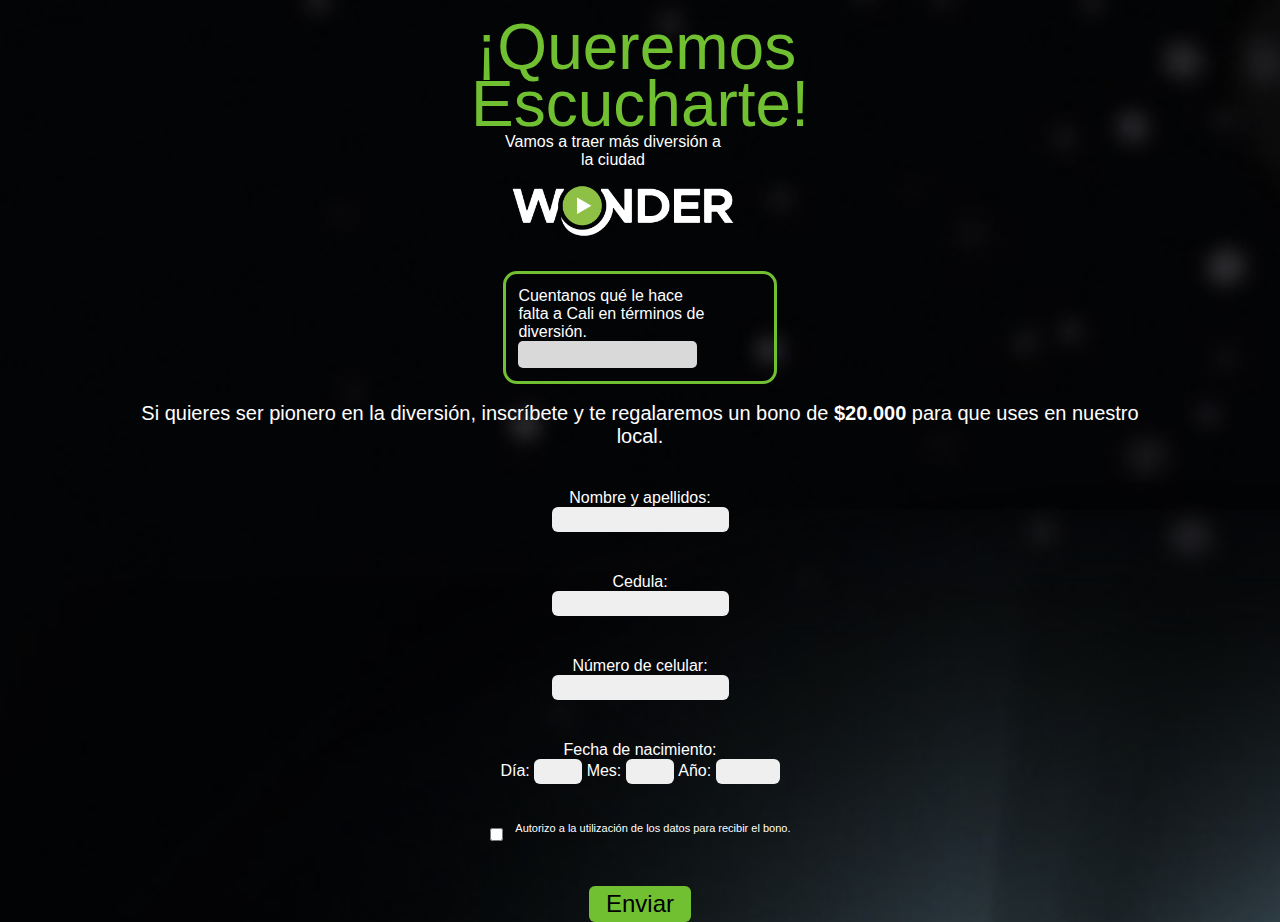
==== index.html @ 9c40bf86 "cambio de idea" ====
<!DOCTYPE html>
<html lang="es">

<head>
  <meta charset="UTF-8">
  <meta name="viewport" content="width=device-width, initial-scale=1.0">
  <title>Formulario de Adivinanza</title>
  <link rel="stylesheet" href="style.css">
  <link rel="stylesheet" href="responsive.css">
</head>

<body class="container">
  <div id="overlay" style="display: none;"></div>
<div id="loading-indicator" style="display: none;">
  <div class="spinner"></div>
</div>

  <div class="contTodo">
    <h2 class="greenColor lightfont"><strong class="reduceSpace">¡</strong>Queremos<strong class="increaseSpace"><br>
      
        Escucharte!</strong> </h2>

    <div class="textParrafo">
      <span class="extraLightfont ">Vamos a traer más diversión a la ciudad  </span>
      

      <img src="imagenes/wonder.png" alt="" style="
    width: 250px;
">

      
    </div>
    <form
      action=""
      method="post"
      name="contact-form"
      >

      <div class="apuestaConten">
        
      <p class="extraLightfont">Cuentanos qué le hace falta a Cali en términos de diversión. </p>
      <input type="text" id="apuesta" name="apuesta" required>
      </div>

      <p class="pParrafo txtCenter">Si quieres ser pionero en la diversión, inscríbete y te regalaremos un bono de <strong>$20.000</strong> para que uses en nuestro local.</p>
      <label class="lightfont" for="nombre">Nombre y apellidos:</label>
      <input type="text" id="nombre" name="nombre" required>
      <label class="lightfont" for="cedula">Cedula:</label>
      <input type="email" id="correo" name="correo" required>
      <label class="lightfont" for="celular">Número de celular:</label>
      <input type="tel" id="celular" name="celular" required>
      <label class="lightfont" for="fecha">Fecha de nacimiento:</label>
      <div><label class="lightfont" for="dia">Día:</label>
        <input type="number" id="dia" name="dia" min="1" max="31" required>
        <label class="lightfont" for="mes">Mes:</label>
        <input type="number" id="mes" name="mes" min="1" max="12" required>
        <label class="lightfont" for="anio">Año:</label>
        <input type="number" id="anio" name="anio" min="1900" max="2100" required>
        </div>
      <div id="cbTratamiento">
        <input type="checkbox" id="autorizacion" name="autorizacion" required>
        <label for="autorizacion" style="
    margin-left: 1vw;
">Autorizo a la utilización de los datos para recibir el bono.</label>
      </div>
      
      <button type="submit">Enviar</button>
    </form>
  </div>
  <script src="form.js"></script>
</body>

</html>
---- style.css ----
*{
    margin: 0;
    padding: 0;
}

.container{
    background-image: url(imagenes/fondo.jpg);
    background-size: cover;
    color: white;
    font-family: "averta", sans-serif;
    padding: 0px 10% 0 10%;
    display: flex;
    flex-direction: column;
    align-content: center;
    justify-content: center;
    height: 100vh;
    width: 80%;
}
h2.greenColor.lightfont strong.reduceSpace {
    padding-left: 5px; /* ajusta según sea necesario */
}


.txtCenter{
    text-align: center;
}
.greenColor{
    color: #70C032;
}

.lightfont{
 font-weight: 300;
 margin-top: 4%;
}
.extraLightfont{
    font-weight: 100;
   }

.boldfont{
 font-weight: 700;
}
h2{
    font-size: 64px;
    line-height: 89%;
}
.textParrafo{
    display: flex;
    flex-direction: column;
    text-align: center;
}

.pParrafo{
    font-size: 20px;
}
.sParrafo{
    font-size: 22px;
    line-height: 23px;
}
.tParrafo{
    font-size: 36px;
    line-height: 30px;
}
.cParrafo{
    font-size: 40px;
    line-height: 41px;
}
.qParrafo{
    font-size: 28px;
    line-height: 27px;
}
.apuestaConten{
    border: 3px solid #70C032;
    border-radius: 14px;
    padding: 1vw;
    width: 47vw;
    margin: 2vh;
    display: flex;
    flex-direction: column;
    align-content: center;
    align-items: flex-start;

}
.contTodo{
    display: flex;
    flex-direction: column;
    align-content: center;
    align-items: center;
}
/* Estilos para el div de superposición */
#overlay {
    position: fixed;
    top: 0;
    left: 0;
    width: 100%;
    height: 100%;
    background-color: rgba(0, 0, 0, 0.5); /* Fondo oscuro semi-transparente */
    z-index: 1000; /* Asegura que esté por encima de otros elementos */
  }
  
  /* Estilos para el círculo de carga */
  #loading-indicator {
    position: fixed;
    top: 50%;
    left: 50%;
    transform: translate(-50%, -50%);
    z-index: 1001; /* Asegura que esté por encima del div de superposición */
  }
  
  .spinner {
    border: 6px solid rgba(0, 0, 0, 0.1);
    border-left-color: #70C032;
    border-radius: 50%;
    width: 60px;
    height: 60px;
    animation: spin 3s linear infinite;
  }
  
  @keyframes spin {
    0% { transform: rotate(0deg); }
    100% { transform: rotate(360deg); }
  }
  
form{

display: flex;

flex-direction: column;

align-content: center;

align-items: center;
}

#apuesta{
    background: #D9D9D9;
    border-radius: 5px;
    padding: 1px;
}

input{
    height: 25px;
    border: none;
    border-radius: 6px;
    background: #efefef;
}
#cbTratamiento{
    display: flex;
    flex-direction: row;
    align-content: center;
    align-items: flex-start;
    font-size: 11px;
    margin: 3vw;
}
button{
    background: #70C032;
     height: 4vh;
    width: 24vw;
    border:none;
border-radius: 6px;
    font-size:24px;
    
}
---- responsive.css ----
/* Estilos para smartphones en modo vertical */
@media only screen and (max-width: 480px) {
    .pParrafo{
        font-size: 16px;
    }
    .sParrafo{
        font-size: 18px;
        line-height: 23px;
    }
    .tParrafo{
        font-size: 30px;
        line-height: 30px;
    }
    .cParrafo{
        font-size: 34px;
        line-height: 30px;
    }
    .qParrafo{
        font-size: 23px;
        line-height: 27px;
    }
    .apuestaConten{
        border: 3px solid #70C032;
        border-radius: 14px;
        padding: 1vw;
        width: 52vw;
        margin: 0vh 0 2vh  0;
        display: flex;
        flex-direction: column;
        align-content: center;
        align-items: center;
    }
    .extraLightfont{
        font-weight: 100;
        font-size: 15px;
       }
       h2 {
        font-size: 51px;
        line-height: 89%;
    }
}

/* Estilos para smartphones en modo horizontal */
@media only screen and (min-width: 481px) and (max-width: 767px) {
    /* Tus estilos aquí */
}

/* Estilos para smartphones en modo horizontal o vertical */
@media only screen and (min-width: 767px) {
    .extraLightfont {
        font-weight: 100;
        width: 81%;
    }
    button {
        background: #70C032;
        height: 4vh;
        width: 8vw;
        border: none;
        border-radius: 6px;
        font-size: 24px;
    }
    .apuestaConten {
    border: 3px solid #70C032;
    border-radius: 14px;
    padding: 1vw;
    width: 19vw;
    margin: 2vh;
    display: flex;
    flex-direction: column;
    align-content: center;
    align-items: flex-start;
}
}
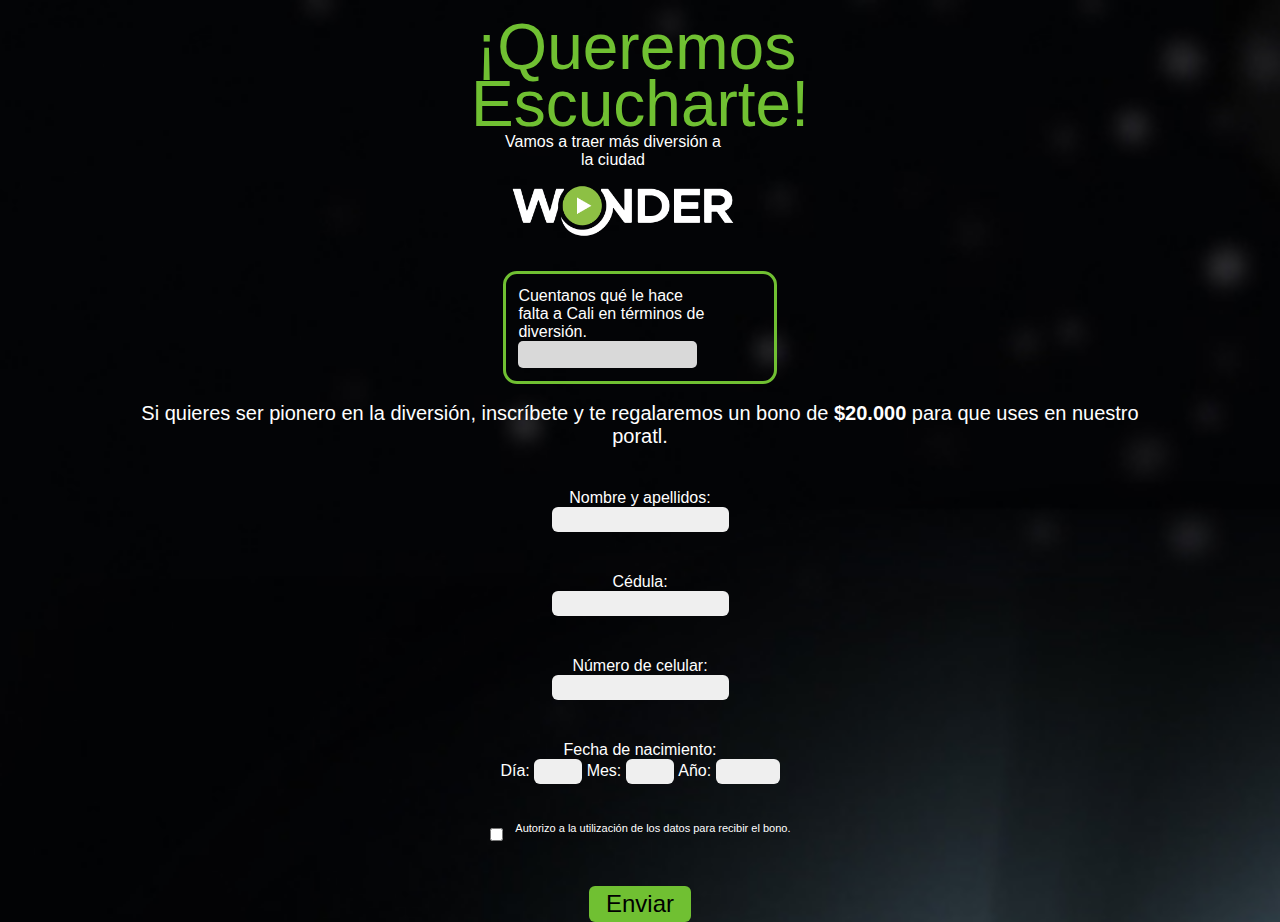
==== commit 45ff0de5: "tildes" ====
--- a/index.html
+++ b/index.html
@@ -42,10 +42,10 @@
       <input type="text" id="apuesta" name="apuesta" required>
       </div>
 
-      <p class="pParrafo txtCenter">Si quieres ser pionero en la diversión, inscríbete y te regalaremos un bono de <strong>$20.000</strong> para que uses en nuestro local.</p>
+      <p class="pParrafo txtCenter">Si quieres ser pionero en la diversión, inscríbete y te regalaremos un bono de <strong>$20.000</strong> para que uses en nuestro poratl.</p>
       <label class="lightfont" for="nombre">Nombre y apellidos:</label>
       <input type="text" id="nombre" name="nombre" required>
-      <label class="lightfont" for="cedula">Cedula:</label>
+      <label class="lightfont" for="cedula">Cédula:</label>
       <input type="email" id="correo" name="correo" required>
       <label class="lightfont" for="celular">Número de celular:</label>
       <input type="tel" id="celular" name="celular" required>
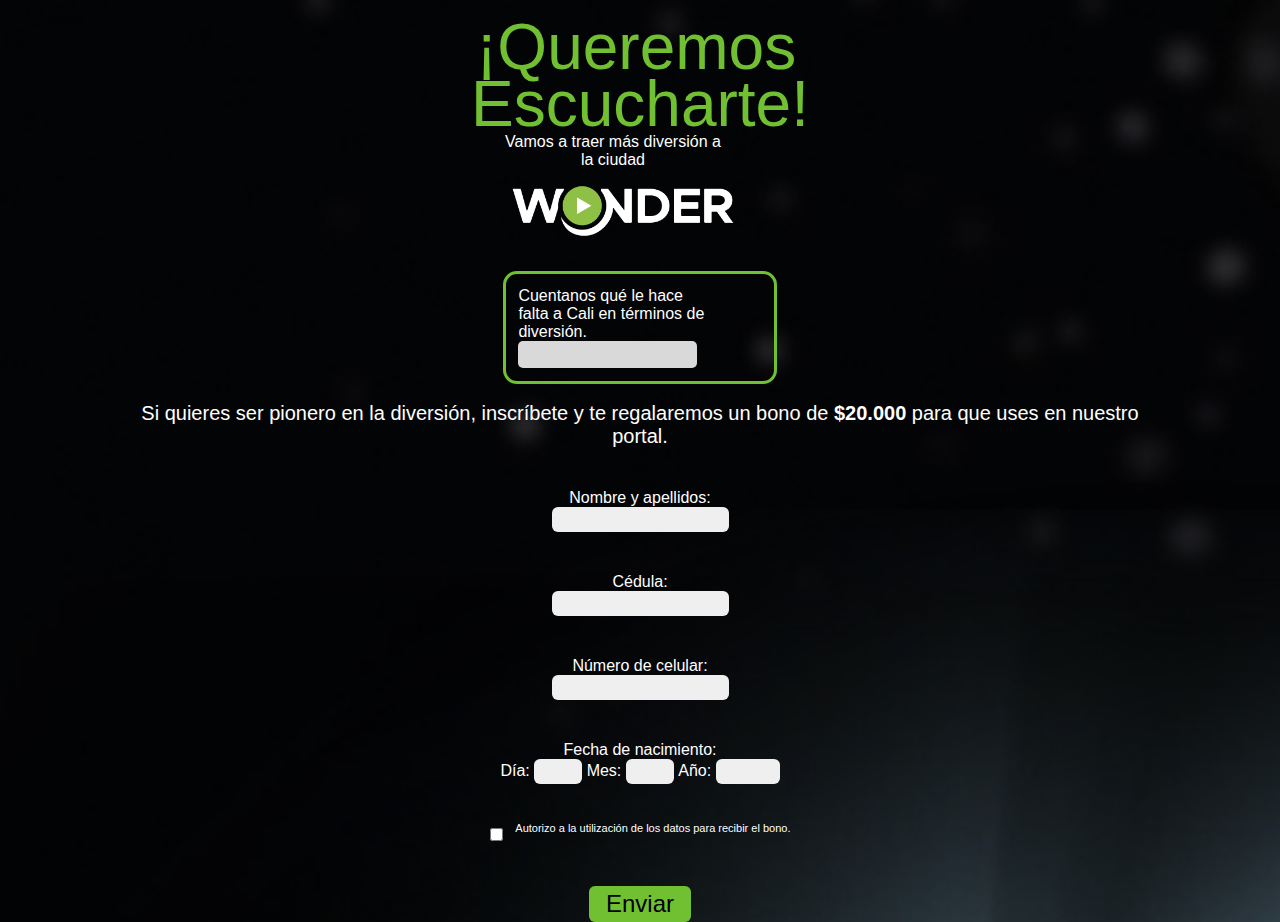
==== commit bd32e671: "cambio local por portal" ====
--- a/index.html
+++ b/index.html
@@ -42,7 +42,7 @@
       <input type="text" id="apuesta" name="apuesta" required>
       </div>
 
-      <p class="pParrafo txtCenter">Si quieres ser pionero en la diversión, inscríbete y te regalaremos un bono de <strong>$20.000</strong> para que uses en nuestro poratl.</p>
+      <p class="pParrafo txtCenter">Si quieres ser pionero en la diversión, inscríbete y te regalaremos un bono de <strong>$20.000</strong> para que uses en nuestro portal.</p>
       <label class="lightfont" for="nombre">Nombre y apellidos:</label>
       <input type="text" id="nombre" name="nombre" required>
       <label class="lightfont" for="cedula">Cédula:</label>
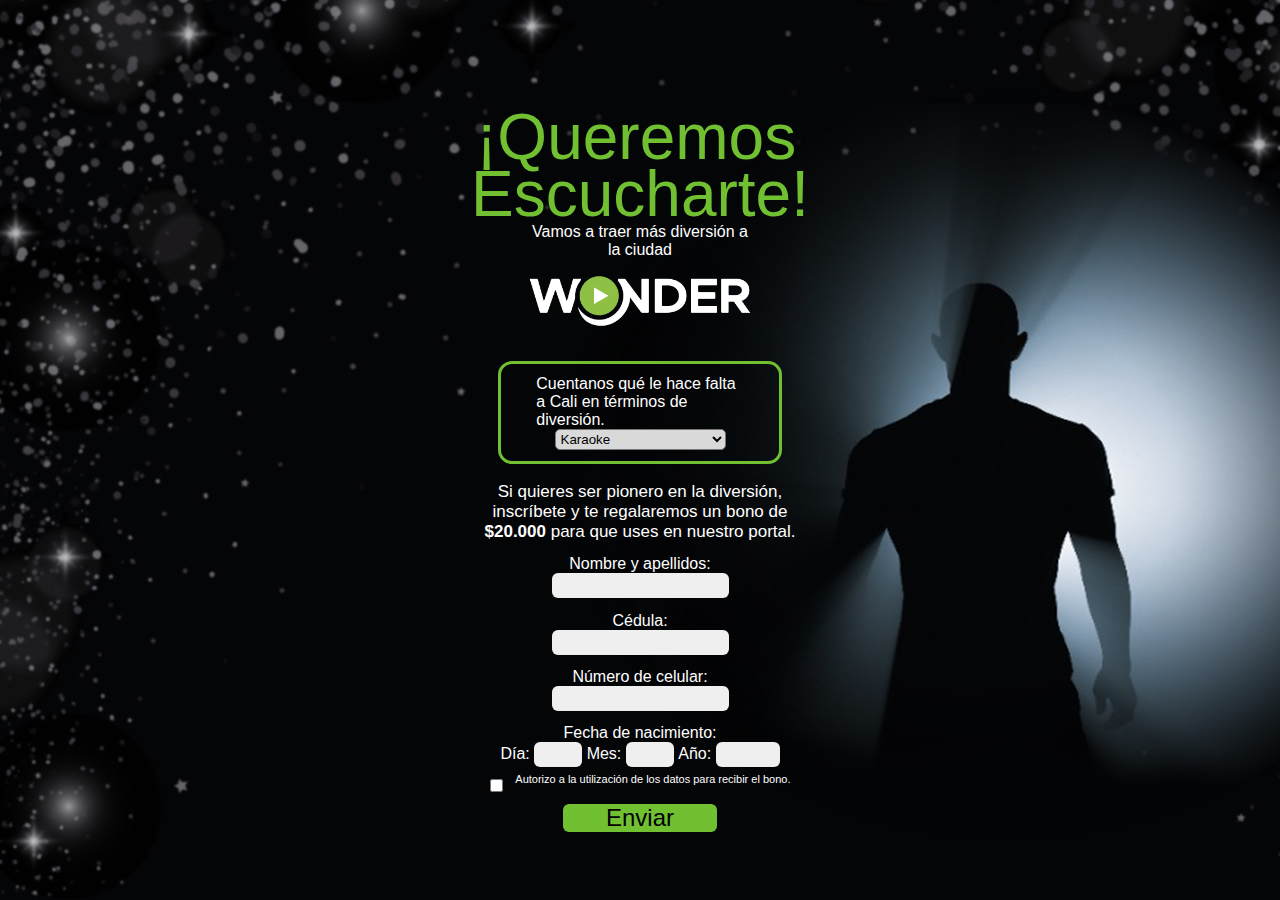
==== commit d2cf6b4c: "final" ====
--- a/index.html
+++ b/index.html
@@ -11,63 +11,94 @@
 
 <body class="container">
   <div id="overlay" style="display: none;"></div>
-<div id="loading-indicator" style="display: none;">
-  <div class="spinner"></div>
-</div>
+  <div id="loading-indicator" style="display: none;">
+      <div class="spinner"></div>
+  </div>
 
   <div class="contTodo">
-    <h2 class="greenColor lightfont"><strong class="reduceSpace">¡</strong>Queremos<strong class="increaseSpace"><br>
-      
-        Escucharte!</strong> </h2>
+      <h2 class="greenColor lightfont">
+          <strong class="reduceSpace">¡</strong>Queremos<strong class="increaseSpace"><br>
+              Escucharte!</strong>
+      </h2>
 
-    <div class="textParrafo">
-      <span class="extraLightfont ">Vamos a traer más diversión a la ciudad  </span>
-      
-
-      <img src="imagenes/wonder.png" alt="" style="
-    width: 250px;
-">
-
-      
-    </div>
-    <form
-      action=""
-      method="post"
-      name="contact-form"
-      >
-
-      <div class="apuestaConten">
-        
-      <p class="extraLightfont">Cuentanos qué le hace falta a Cali en términos de diversión. </p>
-      <input type="text" id="apuesta" name="apuesta" required>
+      <div class="textParrafo">
+          <span class="extraLightfont ">Vamos a traer más diversión a la ciudad  </span>
+          <img src="imagenes/wonder.png" alt="" style="width: 250px;">
       </div>
 
-      <p class="pParrafo txtCenter">Si quieres ser pionero en la diversión, inscríbete y te regalaremos un bono de <strong>$20.000</strong> para que uses en nuestro portal.</p>
-      <label class="lightfont" for="nombre">Nombre y apellidos:</label>
-      <input type="text" id="nombre" name="nombre" required>
-      <label class="lightfont" for="cedula">Cédula:</label>
-      <input type="email" id="correo" name="correo" required>
-      <label class="lightfont" for="celular">Número de celular:</label>
-      <input type="tel" id="celular" name="celular" required>
-      <label class="lightfont" for="fecha">Fecha de nacimiento:</label>
-      <div><label class="lightfont" for="dia">Día:</label>
-        <input type="number" id="dia" name="dia" min="1" max="31" required>
-        <label class="lightfont" for="mes">Mes:</label>
-        <input type="number" id="mes" name="mes" min="1" max="12" required>
-        <label class="lightfont" for="anio">Año:</label>
-        <input type="number" id="anio" name="anio" min="1900" max="2100" required>
-        </div>
-      <div id="cbTratamiento">
-        <input type="checkbox" id="autorizacion" name="autorizacion" required>
-        <label for="autorizacion" style="
-    margin-left: 1vw;
-">Autorizo a la utilización de los datos para recibir el bono.</label>
-      </div>
-      
-      <button type="submit">Enviar</button>
-    </form>
+      <form action="" method="post" name="contact-form">
+          <div class="apuestaConten">
+              <p class="extraLightfont">Cuentanos qué le hace falta a Cali en términos de diversión. </p>
+              <select name="apuesta" id="apuesta">
+                <option value="Karaoke">Karaoke</option>
+                <option value="Bolera">Bolera</option>
+                <option value="Arcade 80's">Arcade 80's</option>
+                <option value="e Sports">e Sports</option>
+                <option value="e Gaming">e Gaming</option>
+                <option value="Space Jump">Space Jump</option>
+                <option value="Salón de la furia">Salón de la furia</option>
+                <option value="Photo Room">Photo Room</option>
+                <option value="WOK">WOK</option>
+                <option value="Discoteca">Discoteca</option>
+                <option value="Restaurante">Restaurante</option>
+                <option value="Pista de Patinaje">Pista de Patinaje</option>
+                <option value="Zona de Realidad Virtual">Zona de Realidad Virtual</option>
+                <option value="Sala de Billar">Sala de Billar</option>
+                <!-- Agrega más opciones aquí -->
+                  <option value="Otro">Otro</option>
+              </select>
+              <div id="otroDiv" style="display:none;">
+                  <label for="otroInput">Cuál:</label>
+                  <input type="text" id="otroInput" name="otroInput">
+              </div>
+          </div>
+
+          <p class="pParrafo txtCenter">Si quieres ser pionero en la diversión, inscríbete y te regalaremos un bono de <strong>$20.000</strong> para que uses en nuestro portal.</p>
+          <label class="lightfont" for="nombre">Nombre y apellidos:</label>
+          <input type="text" id="nombre" name="nombre" required>
+          <label class="lightfont" for="cedula">Cédula:</label>
+          <input type="text" id="cedula" name="cedula" required>
+          <label class="lightfont" for="celular">Número de celular:</label>
+          <input type="tel" id="celular" name="celular" required>
+          <label class="lightfont" for="fecha">Fecha de nacimiento:</label>
+          <div>
+              <label class="lightfont" for="dia">Día:</label>
+              <input type="number" id="dia" name="dia" min="1" max="31" required>
+              <label class="lightfont" for="mes">Mes:</label>
+              <input type="number" id="mes" name="mes" min="1" max="12" required>
+              <label class="lightfont" for="anio">Año:</label>
+              <input type="number" id="anio" name="anio" min="1900" max="2100" required>
+          </div>
+          <div id="cbTratamiento">
+              <input type="checkbox" id="autorizacion" name="autorizacion" required>
+              <label for="autorizacion" style="margin-left: 1vw;">Autorizo a la utilización de los datos para recibir el bono.</label>
+          </div>
+
+          <button type="submit">Enviar</button>
+      </form>
   </div>
   <script src="form.js"></script>
+  <script>
+    function checkOther(select) {
+        var otroDiv = document.getElementById("otroDiv");
+        if (select.value === "Otro") {
+            otroDiv.style.display = "flex";
+            otroDiv.style.flexDirection = "column";
+            otroDiv.style.alignContent = "center";
+        } else {
+            otroDiv.style.display = "none";
+        }
+    }
+
+    document.addEventListener("DOMContentLoaded", function() {
+        var select = document.getElementById("apuesta");
+        select.addEventListener("change", function() {
+            checkOther(this);
+        });
+    });
+</script>
+
 </body>
 
+
 </html>--- a/style.css
+++ b/style.css
@@ -47,10 +47,11 @@
     display: flex;
     flex-direction: column;
     text-align: center;
+    align-items: center;
 }
 
 .pParrafo{
-    font-size: 20px;
+    font-size: 17px;
 }
 .sParrafo{
     font-size: 22px;
@@ -72,13 +73,12 @@
     border: 3px solid #70C032;
     border-radius: 14px;
     padding: 1vw;
-    width: 47vw;
+    width: 32vw;
     margin: 2vh;
     display: flex;
     flex-direction: column;
     align-content: center;
     align-items: flex-start;
-
 }
 .contTodo{
     display: flex;
@@ -159,4 +159,7 @@
 border-radius: 6px;
     font-size:24px;
     
+}
+button:hover {
+    background: #61a32e;
 }--- a/responsive.css
+++ b/responsive.css
@@ -63,11 +63,44 @@
     border: 3px solid #70C032;
     border-radius: 14px;
     padding: 1vw;
-    width: 19vw;
+    width: 11vw;
     margin: 2vh;
     display: flex;
     flex-direction: column;
     align-content: center;
+    align-items: center;
+}
+form {
+    display: flex;
+    flex-direction: column;
+    align-content: center;
+    align-items: center;
+    width: 333px;
+}
+#cbTratamiento {
+    display: flex;
+    flex-direction: row;
+    align-content: center;
     align-items: flex-start;
+    font-size: 11px;
+    margin: 6px;
+}button {
+    background: #70C032;
+    width: 12vw;
+    height: auto;
+}
+.apuestaConten {
+    border: 3px solid #70C032;
+    border-radius: 14px;
+    padding: 11px;
+    width: 20vw;
+    margin: 2vh;
+    display: flex;
+    flex-direction: column;
+    align-content: center;
+    align-items: center;
+}
+.container{
+    background-image: url(imagenes/bgpc.jpg);
 }
 }
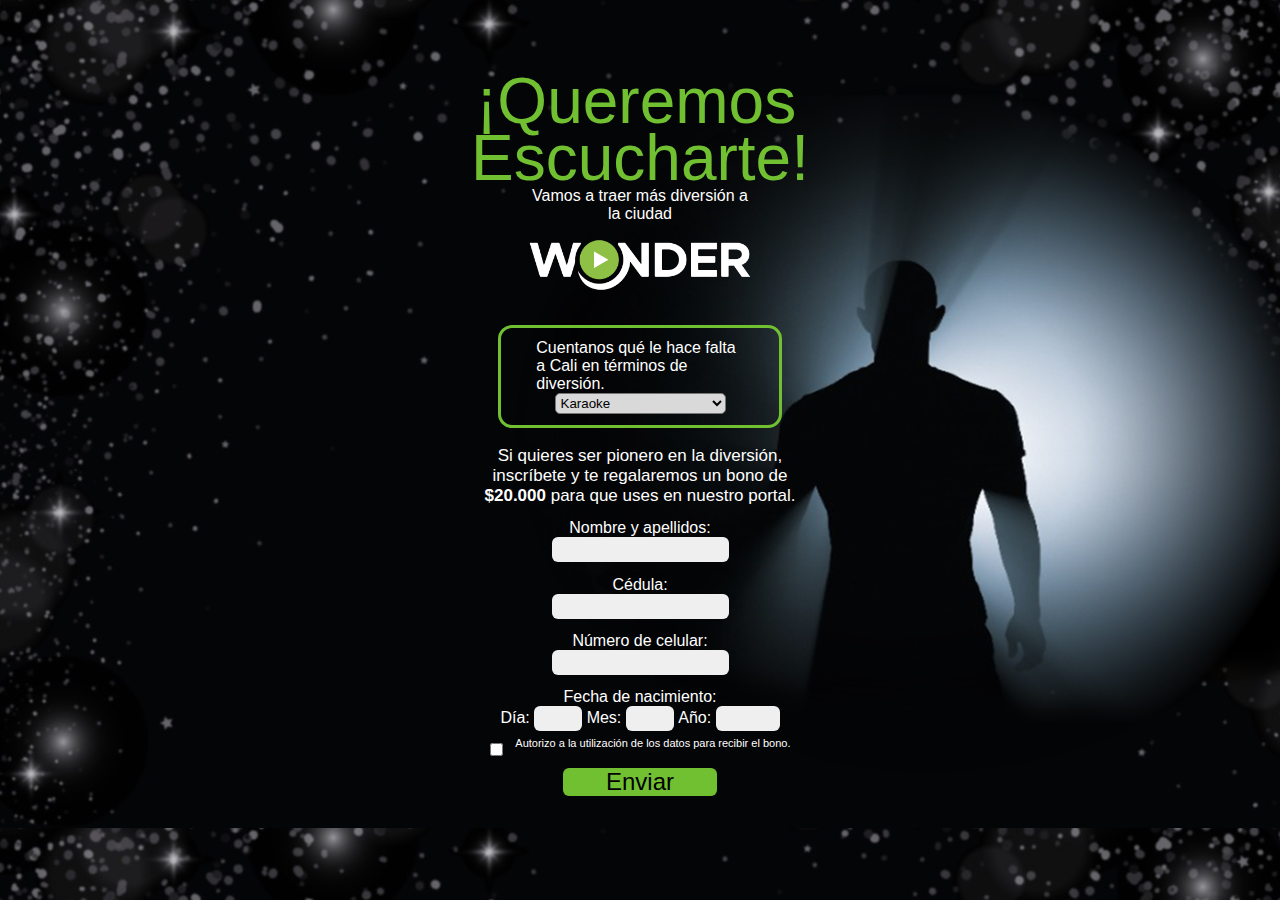
==== commit 5d43ff38: "interrogante, responsive design" ====
--- a/index.html
+++ b/index.html
@@ -17,7 +17,7 @@
 
   <div class="contTodo">
       <h2 class="greenColor lightfont">
-          <strong class="reduceSpace">¡</strong>Queremos<strong class="increaseSpace"><br>
+          <strong class="reduceSpace"><span id="interrogante">¡</span></strong>Queremos<strong class="increaseSpace"><br>
               Escucharte!</strong>
       </h2>
 
--- a/style.css
+++ b/style.css
@@ -13,7 +13,7 @@
     flex-direction: column;
     align-content: center;
     justify-content: center;
-    height: 100vh;
+    height: 92vh;
     width: 80%;
 }
 h2.greenColor.lightfont strong.reduceSpace {
@@ -130,7 +130,9 @@
 
 align-items: center;
 }
-
+.interrogante{
+    vertical-align: 13px;
+}
 #apuesta{
     background: #D9D9D9;
     border-radius: 5px;
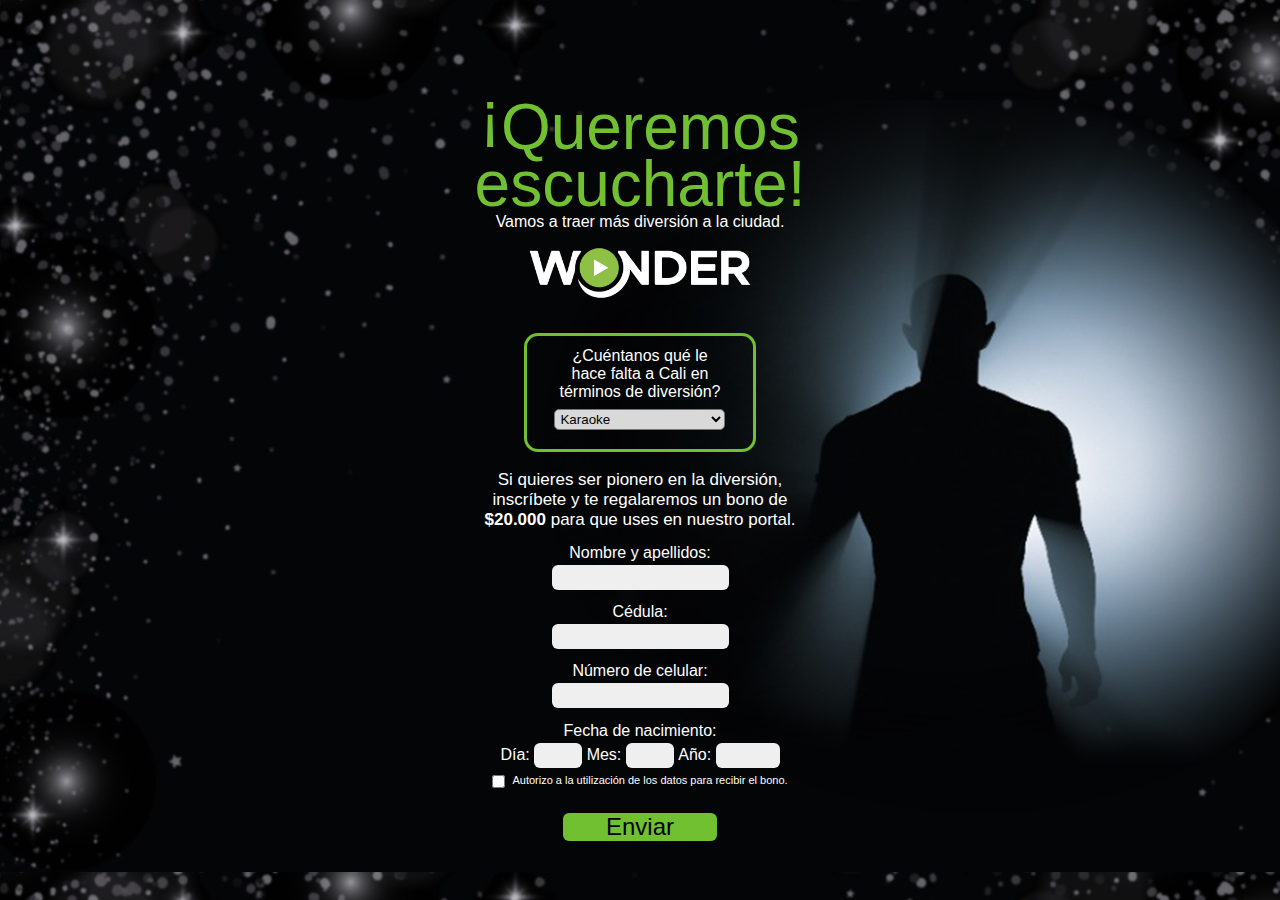
==== commit 3bdcb6e6: "ajustes resolucion de pantallas" ====
--- a/index.html
+++ b/index.html
@@ -2,102 +2,120 @@
 <html lang="es">
 
 <head>
-  <meta charset="UTF-8">
-  <meta name="viewport" content="width=device-width, initial-scale=1.0">
-  <title>Formulario de Adivinanza</title>
-  <link rel="stylesheet" href="style.css">
-  <link rel="stylesheet" href="responsive.css">
+    <meta charset="UTF-8">
+    <meta name="viewport" content="width=device-width, initial-scale=1.0">
+    <title>Formulario de Adivinanza</title>
+    <link rel="stylesheet" href="style.css">
+    <link rel="stylesheet" href="responsive.css">
 </head>
 
 <body class="container">
-  <div id="overlay" style="display: none;"></div>
-  <div id="loading-indicator" style="display: none;">
-      <div class="spinner"></div>
-  </div>
+    <div id="overlay" style="display: none;"></div>
+    <div id="loading-indicator" style="display: none;">
+        <div class="spinner"></div>
+    </div>
 
-  <div class="contTodo">
-      <h2 class="greenColor lightfont">
-          <strong class="reduceSpace"><span id="interrogante">¡</span></strong>Queremos<strong class="increaseSpace"><br>
-              Escucharte!</strong>
-      </h2>
+    <div class="contTodo">
+        <h2 class="greenColor lightfont">
+            <strong class="reduceSpace"><span id="interrogante">¡</span></strong>Queremos<strong
+                class="increaseSpace"><br>
+                escucharte!</strong>
+        </h2>
 
-      <div class="textParrafo">
-          <span class="extraLightfont ">Vamos a traer más diversión a la ciudad  </span>
-          <img src="imagenes/wonder.png" alt="" style="width: 250px;">
-      </div>
+        <div class="textParrafo">
+            <span class="spanSlogan extraLightfont ">Vamos a traer más diversión a la ciudad. </span>
+            <img src="imagenes/wonder.png" alt="" style="width: 250px;">
+        </div>
 
-      <form action="" method="post" name="contact-form">
-          <div class="apuestaConten">
-              <p class="extraLightfont">Cuentanos qué le hace falta a Cali en términos de diversión. </p>
-              <select name="apuesta" id="apuesta">
-                <option value="Karaoke">Karaoke</option>
-                <option value="Bolera">Bolera</option>
-                <option value="Arcade 80's">Arcade 80's</option>
-                <option value="e Sports">e Sports</option>
-                <option value="e Gaming">e Gaming</option>
-                <option value="Space Jump">Space Jump</option>
-                <option value="Salón de la furia">Salón de la furia</option>
-                <option value="Photo Room">Photo Room</option>
-                <option value="WOK">WOK</option>
-                <option value="Discoteca">Discoteca</option>
-                <option value="Restaurante">Restaurante</option>
-                <option value="Pista de Patinaje">Pista de Patinaje</option>
-                <option value="Zona de Realidad Virtual">Zona de Realidad Virtual</option>
-                <option value="Sala de Billar">Sala de Billar</option>
-                <!-- Agrega más opciones aquí -->
-                  <option value="Otro">Otro</option>
-              </select>
-              <div id="otroDiv" style="display:none;">
-                  <label for="otroInput">Cuál:</label>
-                  <input type="text" id="otroInput" name="otroInput">
-              </div>
-          </div>
+        <form action="" method="post" name="contact-form">
+            <div class="apuestaConten">
+                <p class="extraLightfont">¿Cuéntanos qué le hace falta a Cali en términos de diversión?</p>
+                <select name="apuesta" id="apuesta">
+                    <option value="Karaoke">Karaoke</option>
+                    <option value="Bolera">Bolera</option>
+                    <option value="Arcade 80's">Arcade 80's</option>
+                    <option value="e Sports">e Sports</option>
+                    <option value="e Gaming">e Gaming</option>
+                    <option value="Space Jump">Space Jump</option>
+                    <option value="Salón de la furia">Salón de la furia</option>
+                    <option value="Photo Room">Photo Room</option>
+                    <option value="WOK">WOK</option>
+                    <option value="Discoteca">Discoteca</option>
+                    <option value="Restaurante">Restaurante</option>
+                    <option value="Pista de Patinaje">Pista de Patinaje</option>
+                    <option value="Zona de Realidad Virtual">Zona de Realidad Virtual</option>
+                    <option value="Sala de Billar">Sala de Billar</option>
+                    <!-- Agrega más opciones aquí -->
+                    <option value="Otro">Otro</option>
+                </select>
+                <div id="otroDiv" style="display: none;">
+                    <label for="otroInput" style="
+  font-weight: 200;
+  text-align: center;
+">¿Cuál?</label>
+                    <input type="text" id="otroInput" name="otroInput">
+                </div>
+            </div>
 
-          <p class="pParrafo txtCenter">Si quieres ser pionero en la diversión, inscríbete y te regalaremos un bono de <strong>$20.000</strong> para que uses en nuestro portal.</p>
-          <label class="lightfont" for="nombre">Nombre y apellidos:</label>
-          <input type="text" id="nombre" name="nombre" required>
-          <label class="lightfont" for="cedula">Cédula:</label>
-          <input type="text" id="cedula" name="cedula" required>
-          <label class="lightfont" for="celular">Número de celular:</label>
-          <input type="tel" id="celular" name="celular" required>
-          <label class="lightfont" for="fecha">Fecha de nacimiento:</label>
-          <div>
-              <label class="lightfont" for="dia">Día:</label>
-              <input type="number" id="dia" name="dia" min="1" max="31" required>
-              <label class="lightfont" for="mes">Mes:</label>
-              <input type="number" id="mes" name="mes" min="1" max="12" required>
-              <label class="lightfont" for="anio">Año:</label>
-              <input type="number" id="anio" name="anio" min="1900" max="2100" required>
-          </div>
-          <div id="cbTratamiento">
-              <input type="checkbox" id="autorizacion" name="autorizacion" required>
-              <label for="autorizacion" style="margin-left: 1vw;">Autorizo a la utilización de los datos para recibir el bono.</label>
-          </div>
+            <p class="pParrafo txtCenter">Si quieres ser pionero en la diversión, inscríbete y te regalaremos un bono de
+                <strong>$20.000</strong> para que uses en nuestro portal.
+            </p>
+            <label class="lightfont" for="nombre">Nombre y apellidos:</label>
+            <input type="text" id="nombre" name="nombre" required>
+            <label class="lightfont" for="cedula">Cédula:</label>
+            <input type="text" id="cedula" name="cedula" required>
+            <label class="lightfont" for="celular">Número de celular:</label>
+            <input type="tel" id="celular" name="celular" required>
+            <label class="lightfont" for="fecha">Fecha de nacimiento:</label>
+            <div>
+                <label class="lightfont" for="dia">Día:</label>
+                <input type="number" id="dia" name="dia" min="1" max="31" required>
+                <label class="lightfont" for="mes">Mes:</label>
+                <input type="number" id="mes" name="mes" min="1" max="12" required>
+                <label class="lightfont" for="anio">Año:</label>
+                <input type="number" id="anio" name="anio" min="1900" max="2100" required>
+            </div>
+            <div id="cbTratamiento">
+                <input type="checkbox" id="autorizacion" name="autorizacion" style="margin-top: -5px;" required="">
+                <label for="autorizacion" style="margin-left: 7px;">Autorizo a la utilización de los datos para recibir
+                    el bono.</label>
+            </div>
 
-          <button type="submit">Enviar</button>
-      </form>
-  </div>
-  <script src="form.js"></script>
-  <script>
-    function checkOther(select) {
-        var otroDiv = document.getElementById("otroDiv");
-        if (select.value === "Otro") {
-            otroDiv.style.display = "flex";
-            otroDiv.style.flexDirection = "column";
-            otroDiv.style.alignContent = "center";
-        } else {
-            otroDiv.style.display = "none";
+            <button type="submit">Enviar</button>
+        </form>
+    </div>
+    <div id="opacidad" class="noneDisplay"></div> <!-- Div para la opacidad detrás del popup -->
+
+    <div id="age-error" class="noneDisplay">
+        <img src="imagenes/21+logo.png" alt="logo mayores de 21">
+    <div class="mayorEdad">
+        <p>Lo sentimos, solo pueden participar mayores de 21 años.</p>
+        
+        <button id="reload-page">Aceptar</button>
+    </div></div>
+
+
+    <script>
+        function checkOther(select) {
+            var otroDiv = document.getElementById("otroDiv");
+            if (select.value === "Otro") {
+                otroDiv.style.display = "flex";
+                otroDiv.style.flexDirection = "column";
+                otroDiv.style.alignContent = "center";
+            } else {
+                otroDiv.style.display = "none";
+            }
         }
-    }
 
-    document.addEventListener("DOMContentLoaded", function() {
-        var select = document.getElementById("apuesta");
-        select.addEventListener("change", function() {
-            checkOther(this);
+        document.addEventListener("DOMContentLoaded", function () {
+            var select = document.getElementById("apuesta");
+            select.addEventListener("change", function () {
+                checkOther(this);
+            });
         });
-    });
-</script>
-
+    </script>
+    <script src="validacion.js"></script>
+    <script src="form.js"></script>
 </body>
 
 
--- a/style.css
+++ b/style.css
@@ -8,12 +8,12 @@
     background-size: cover;
     color: white;
     font-family: "averta", sans-serif;
-    padding: 0px 10% 0 10%;
+    padding: 73px 10% 18px 10%;
     display: flex;
     flex-direction: column;
     align-content: center;
     justify-content: center;
-    height: 92vh;
+    height: 92%;
     width: 80%;
 }
 h2.greenColor.lightfont strong.reduceSpace {
@@ -130,13 +130,23 @@
 
 align-items: center;
 }
-.interrogante{
+#interrogante{
     vertical-align: 13px;
+}
+#otroinput{
+    margin: 1px;
 }
 #apuesta{
     background: #D9D9D9;
     border-radius: 5px;
     padding: 1px;
+    margin: 8px;
+}
+body{
+    height: 98vh;
+    display: flex;
+    justify-content: center;
+    align-items: center;
 }
 
 input{
@@ -144,6 +154,8 @@
     border: none;
     border-radius: 6px;
     background: #efefef;
+    margin-top: 3px;
+    text-align: center;
 }
 #cbTratamiento{
     display: flex;
@@ -155,13 +167,64 @@
 }
 button{
     background: #70C032;
-     height: 4vh;
+    height: 4vh;
     width: 24vw;
     border:none;
-border-radius: 6px;
+    border-radius: 6px;
     font-size:24px;
-    
+    margin: 13PX;
 }
 button:hover {
     background: #61a32e;
+}
+.popup {
+    position: fixed;
+    top: 50%;
+    left: 50%;
+    transform: translate(-50%, -50%);
+    background-color: white;
+    padding: 20px;
+    border-radius: 5px;
+    box-shadow: 0 0 10px rgba(0, 0, 0, 0.2);
+    z-index: 1000;
+    color: black;
+    text-align: center;
+    font-size: 21px;
+    display: flex;
+}
+
+
+/* Estilos para el botón */
+#reload-page {
+    background-color: #007bff;
+    color: white;
+    border: none;
+    padding: 3px 10px;
+    border-radius: 5px;
+    cursor: pointer;
+}
+
+/* Estilos para la opacidad de fondo */
+.backdrop {
+    position: fixed;
+    top: 0;
+    left: 0;
+    width: 100%;
+    height: 100%;
+    background-color: rgba(0, 0, 0, 0.5); /* Opacidad del 50% */
+    z-index: 999; /* Z-index para asegurar que esté detrás del popup */
+}
+.noneDisplay{
+    display: none;
+}
+#age-error>img{
+        width: 200px;
+}
+
+.mayorEdad{
+    width: 235px;
+    display: flex;
+    flex-direction: column;
+    justify-content: space-around;
+    align-items: center;
 }--- a/responsive.css
+++ b/responsive.css
@@ -32,11 +32,16 @@
     }
     .extraLightfont{
         font-weight: 100;
-        font-size: 15px;
+        font-size: 14px;
+        text-align: center;
        }
        h2 {
         font-size: 51px;
         line-height: 89%;
+    }
+    .popup{
+        flex-direction: column;
+        align-items: center;
     }
 }
 
@@ -50,6 +55,7 @@
     .extraLightfont {
         font-weight: 100;
         width: 81%;
+        text-align: center;
     }
     button {
         background: #70C032;
@@ -93,7 +99,7 @@
     border: 3px solid #70C032;
     border-radius: 14px;
     padding: 11px;
-    width: 20vw;
+    width: 16vw;
     margin: 2vh;
     display: flex;
     flex-direction: column;
@@ -103,4 +109,15 @@
 .container{
     background-image: url(imagenes/bgpc.jpg);
 }
+.spanSlogan{
+    width: 100%;
 }
+.mayorEdad{
+    width: 235px;
+    display: flex;
+    flex-direction: column;
+    justify-content: space-around;
+    align-items: center;
+}
+
+}
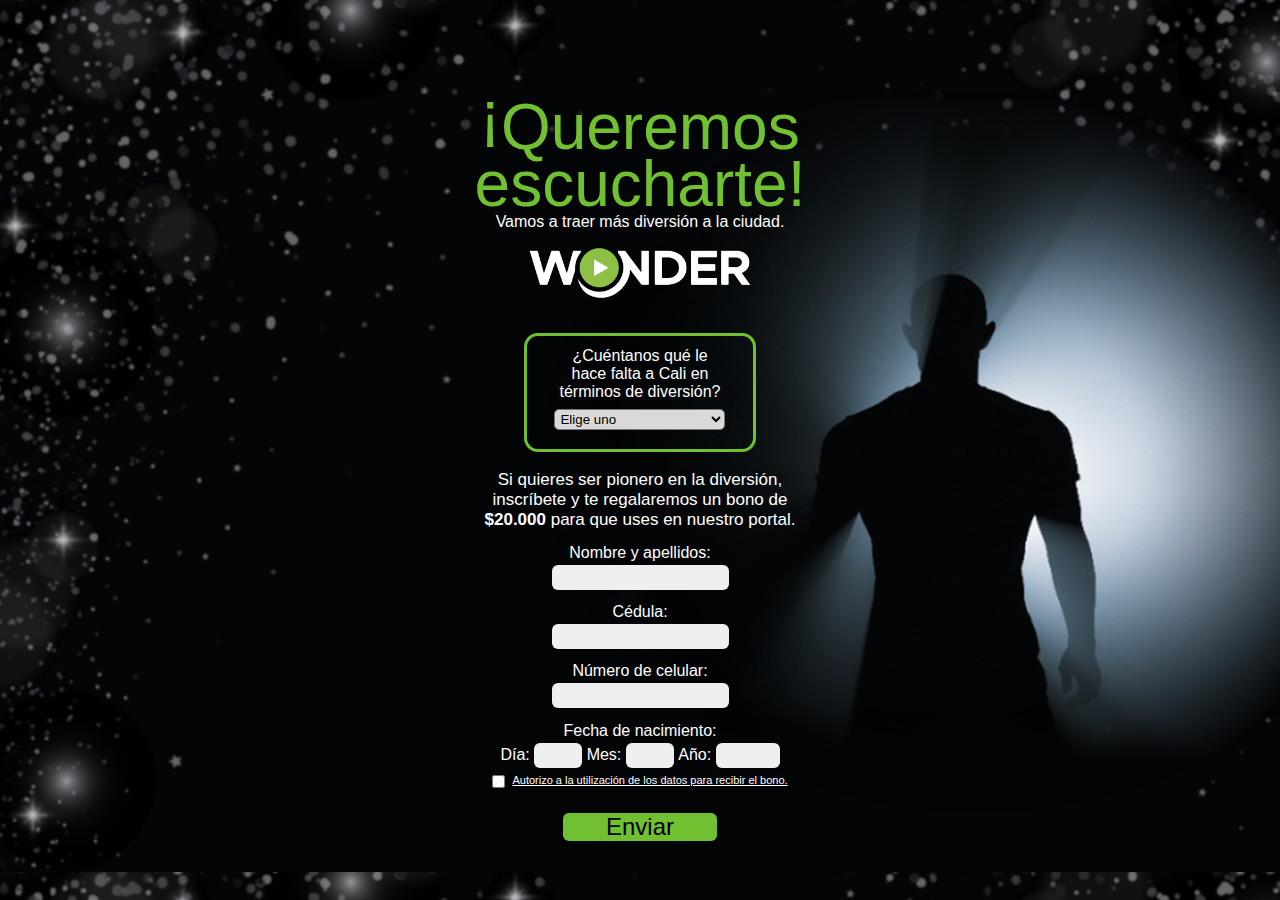
==== commit 617a884b: "edicion final con favicon" ====
--- a/index.html
+++ b/index.html
@@ -4,7 +4,8 @@
 <head>
     <meta charset="UTF-8">
     <meta name="viewport" content="width=device-width, initial-scale=1.0">
-    <title>Formulario de Adivinanza</title>
+    <title>Wonder Chipichape</title>
+    <link rel="icon" type="image/png" href="imagenes/wonder-logo.png">
     <link rel="stylesheet" href="style.css">
     <link rel="stylesheet" href="responsive.css">
 </head>
@@ -27,10 +28,11 @@
             <img src="imagenes/wonder.png" alt="" style="width: 250px;">
         </div>
 
-        <form action="" method="post" name="contact-form">
+        <form action="#" method="post" name="contact-form">
             <div class="apuestaConten">
                 <p class="extraLightfont">¿Cuéntanos qué le hace falta a Cali en términos de diversión?</p>
                 <select name="apuesta" id="apuesta">
+                    <option value="Karaoke">Elige uno</option>
                     <option value="Karaoke">Karaoke</option>
                     <option value="Bolera">Bolera</option>
                     <option value="Arcade 80's">Arcade 80's</option>
@@ -66,7 +68,7 @@
             <input type="text" id="cedula" name="cedula" required>
             <label class="lightfont" for="celular">Número de celular:</label>
             <input type="tel" id="celular" name="celular" required>
-            <label class="lightfont" for="fecha">Fecha de nacimiento:</label>
+            <label class="lightfont" for="dia">Fecha de nacimiento:</label>
             <div>
                 <label class="lightfont" for="dia">Día:</label>
                 <input type="number" id="dia" name="dia" min="1" max="31" required>
@@ -77,8 +79,8 @@
             </div>
             <div id="cbTratamiento">
                 <input type="checkbox" id="autorizacion" name="autorizacion" style="margin-top: -5px;" required="">
-                <label for="autorizacion" style="margin-left: 7px;">Autorizo a la utilización de los datos para recibir
-                    el bono.</label>
+                <label for="autorizacion" style="margin-left: 7px;"><a style="color: white;" href="politicaDatosPerosonales.html">Autorizo a la utilización de los datos para recibir
+                    el bono.</a></label>
             </div>
 
             <button type="submit">Enviar</button>
--- a/style.css
+++ b/style.css
@@ -227,4 +227,7 @@
     flex-direction: column;
     justify-content: space-around;
     align-items: center;
+}
+.inside-article{
+    font-family: "averta", sans-serif;
 }--- a/responsive.css
+++ b/responsive.css
@@ -1,7 +1,7 @@
 /* Estilos para smartphones en modo vertical */
 @media only screen and (max-width: 480px) {
     .pParrafo{
-        font-size: 16px;
+        font-size: 15px;
     }
     .sParrafo{
         font-size: 18px;
@@ -47,7 +47,7 @@
 
 /* Estilos para smartphones en modo horizontal */
 @media only screen and (min-width: 481px) and (max-width: 767px) {
-    /* Tus estilos aquí */
+    /* Tus estilos aquÃ­ */
 }
 
 /* Estilos para smartphones en modo horizontal o vertical */
